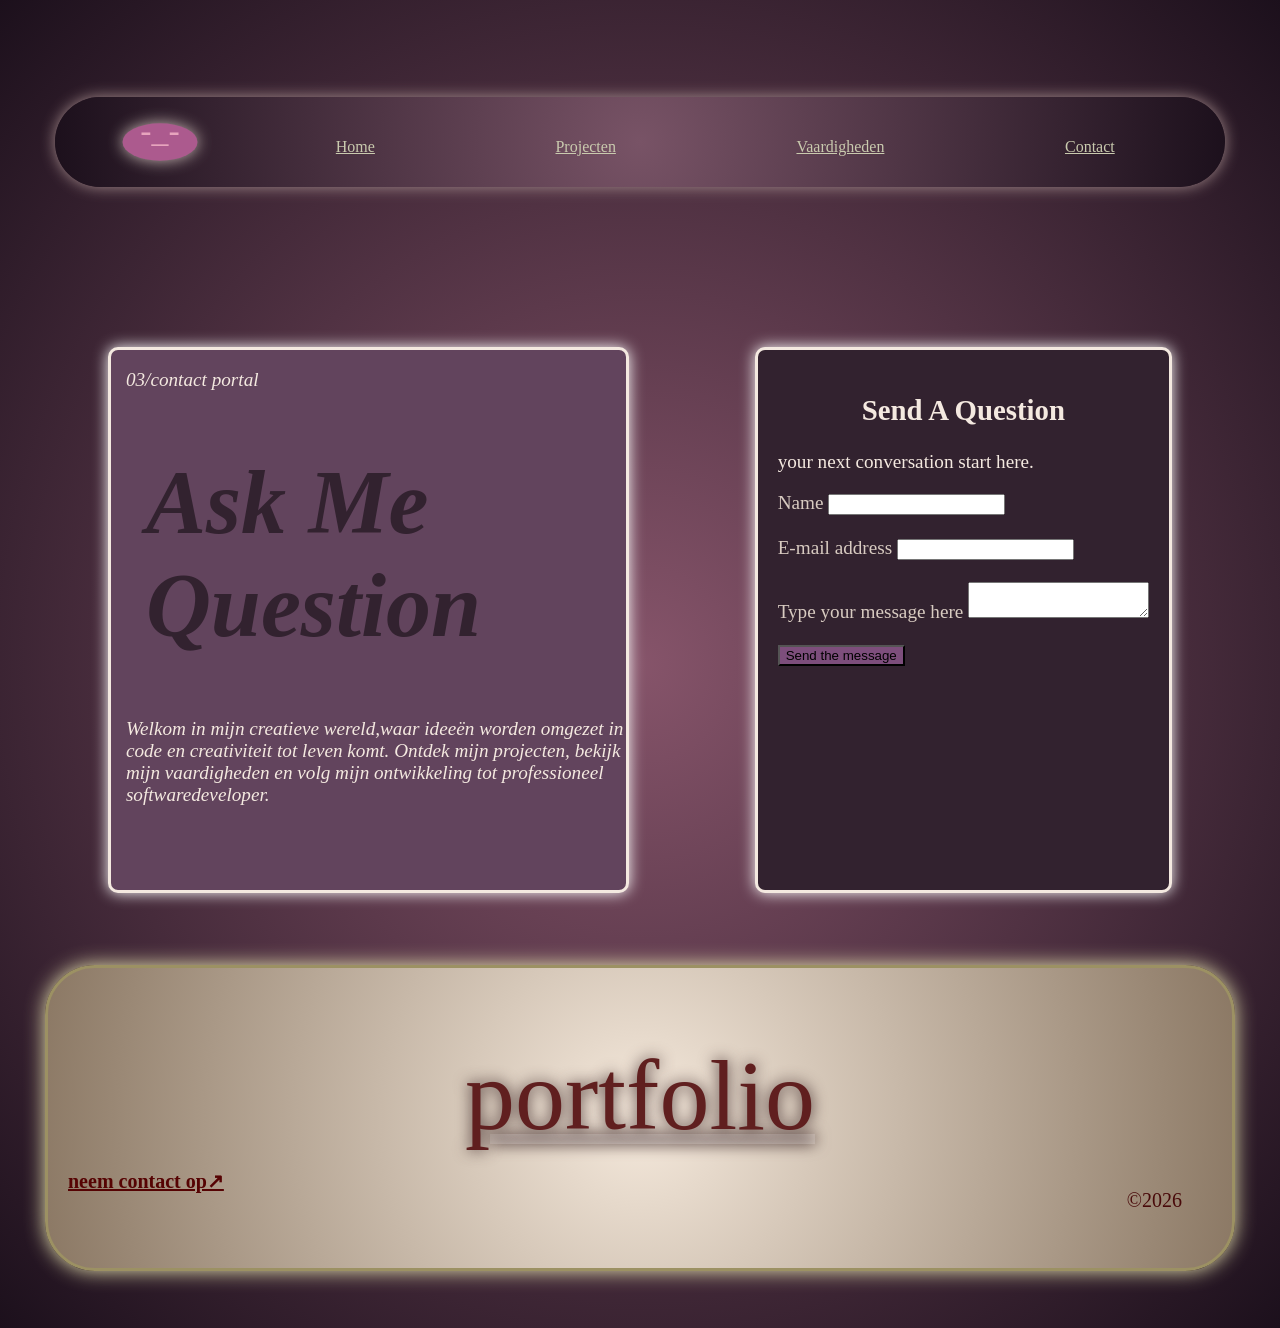
==== contact/contact.html @ b56d78d6 "Upload existing files" ====
<Docktype html>
    <html lang="nl">
        <head>
            <meta charset="UTF-8">
            <meta name="viewport" content="width=device-width, initial-scale=1,0">
            <link rel="stylesheet" href="contact.css">
            <link rel="stylesheet" href="../style.css">
            
            <title>contact page</title>
        </head>
        <body>
            <header class="navbaar">
                <nav>
<img src="../imgs/logo.svg" alt="SIDRA-_-">
<a href="../index.html">Home</a>
<a href="../project/project.html">Projecten</a>
<a href="../vaardigheden/vaardigheiden.html">Vaardigheden</a>
<a href="../contact/contact.html">Contact</a>
                </nav>
            </header>
            <div class="contact-page">
           <div id="contact"><p>03/contact portal</p>
            <h1>Ask Me Question</h1>
            
        <p>Welkom in mijn creatieve wereld,waar ideeën worden omgezet in code en creativiteit tot leven komt. Ontdek mijn projecten, bekijk mijn vaardigheden en volg mijn ontwikkeling tot professioneel softwaredeveloper.</p>
    </div>
           <div id="formulier">
            <h2>Send A Question</h2>
            <p>your next conversation start here.</p>
            <form>
                <label for="name"> Name</label>
                <input type="name"><br><br>
                <label for="E-mail">E-mail address</label>
                <input type="E-mail adress"><br><br>
                <label for="type a massage">Type your message here</label>
                <textarea type="vragen"></textarea><br><br>
                <button>Send the message</button>
            </form>
           </div>
         </div><br><br><br><br>
         <div class="footer-container">
<footer>
  <p>portfolio</p>
  <div>
<p><strong><a href="contact.html">neem contact op↗</a></strong></p>
</div> 
<div>
<p id="copy">&copy;2026</p> 
</div>
</footer>
        </body>
    </html>
---- contact/contact.css ----
h1{
    color:#32222F;
    font-size:90px;
    padding-left: 20px;
}
nav{
    display:flex;
    justify-content: space-around;
    align-items:center;
    border-radius:50px;
}
header img{
    width: 90px;
    height:auto;
}
header{
    position: sticky;
    top:0;
    z-index:100;
}
#contact{
border:solid#F4E9E0;
box-shadow: 0px 0px 15px white;
max-width: 500px;
min-height:500px;
margin-top:100px;
padding-left: 15px;
 border-radius:10px;
 background-color: #62445D;
 font-style: oblique;

}
 
#formulier{
    border:solid#F4E9E0;
    box-shadow:0px 0px 15px white;
    max-width:500px;
    min-height:500px;
    margin-top: 100px;
    border-radius:10px;
    padding: 20px;
    background-color:#32222F;
    color:#d8cbc1;

    
}
.contact-page{
    display:flex;
    justify-content: space-around;
    font-size:smaller;
    font-size: larger;

}
#fornulier,h2{
display:flex;
justify-content: center;
color: #F4E9E0;
}

body{
 background:radial-gradient(rgb(110, 28, 82), rgb(39, 1, 25)) ;   
}

#contact,p{
color:#F4E9E0;
}
button:hover{
    color: rgb(182, 179, 183);
}
button{
    background-color: #7d4e7c;
}
---- style.css ----
header {
  padding: 40px 10px;
  position:sticky;
  top: 0;
  z-index: 100;
}

nav {
  display: flex;
  justify-content: space-around;
  background:radial-gradient(circle, #785366, #1c101c);
  width:100%;
  box-sizing: border-box;
  margin-bottom:20px;
  padding: 15px 20px;
  border-radius:50px;
  border-color:#685266;
  box-shadow:0px 0px 15px#a38b8b;
}

nav a {
  color: #c9caae;
  padding:20px 50px 10px 50px; 

}

.card-container {
  display: flex;
  justify-content:space-around;
  gap:10px;
}

.card {
  padding: 15px;
  border:#bcb297 solid;
  box-shadow: 0px 0px 15px #b7a874;
  border-radius: 50px;
 height: 200px;
 width: 500px;
 background-color:#bcb59b;
  box-sizing: border-box;
  margin-bottom:20px;
  font-style: oblique;

}

.card a{
  color: #7a7a36;
 font-style: oblique;
  font-size: 20px;
}

#card-container{
  display:flex;
  justify-content:center;
  position:relative;
  gap: 40px;
  width:100%;
  box-sizing: border-box;
  background-color: #32222f;
  max-width :1000px;
  margin-right:auto;
  margin-left:auto;
  padding: 10px; 
  margin-bottom:80px;
  color:#aaaaa0;
  border:solid #685266;
  font-size: 15px;
  border-radius: 50px;
  box-shadow: 0px 0px 15px#a38b8b;
}


body{
  padding:50px 35px 50px 35px;
  margin:7px 10px 7px 10px;
  background: radial-gradient(  #86546A ,#1C101C );
}


HEADER img{
  height: auto;
  width:90px;
  object-fit:contain ;
    filter: drop-shadow(0 0 8px #c6b6b2);
}

#card {
    max-width: 400px;
}

.about-foto{
  width:300px;
  height:auto;
  object-fit:contain;
  border-radius:20%;
}
.footer-container{
  background:radial-gradient(circle, #F5E9dc , #8b7864);
  box-shadow: 0px 0px 20px#e7e3b1;
  border-radius: 50px;
  border:solid rgb(156, 145, 99);
 height: 300px;
}
footer >p{  
  text-align:center;
  color:#601f1f;
  font-size: 100px;
  text-shadow: 0px 0px 15px#432e2e;
  margin-top: 70px;
  margin-bottom: 0;
  margin-right:auto;
  margin-left:auto; 
  text-decoration:underline;
  text-decoration-color: rgba(248, 244, 244, 0.2);
}

#copy{
  color:#490a0a;
  font-size: 20px; 
  display:flex;
  justify-content:flex-end;
  margin:-20px;
  margin-right: 50px;

}
footer a{
  color:#560303;
  font-size: 20px; 
  margin-left:20px;

}
nav a:hover{
  color: #78517e;
}

footer a:hover{
color: #b69a6d;
}
.card a:hover{
  color: #490a0a;
}
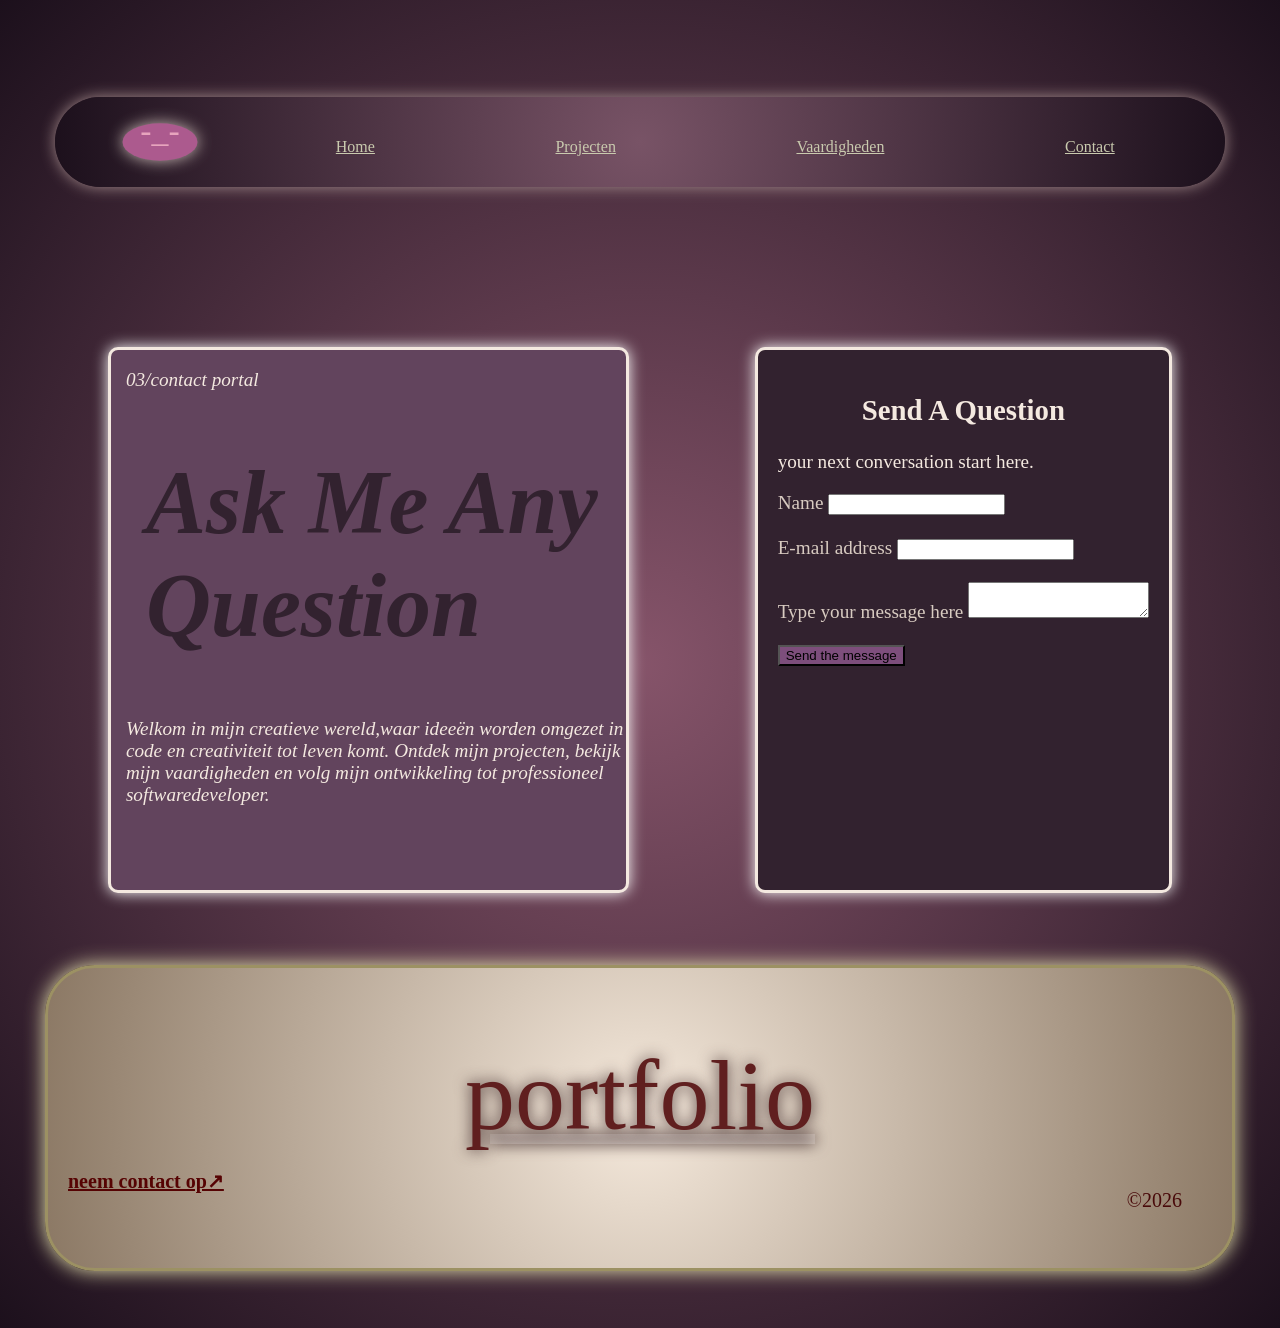
==== commit 5cd45d80: "Changed text Changed the H1 of the contact form." ====
--- a/contact/contact.html
+++ b/contact/contact.html
@@ -20,7 +20,7 @@
             </header>
             <div class="contact-page">
            <div id="contact"><p>03/contact portal</p>
-            <h1>Ask Me Question</h1>
+            <h1>Ask Me Any Question</h1>
             
         <p>Welkom in mijn creatieve wereld,waar ideeën worden omgezet in code en creativiteit tot leven komt. Ontdek mijn projecten, bekijk mijn vaardigheden en volg mijn ontwikkeling tot professioneel softwaredeveloper.</p>
     </div>
